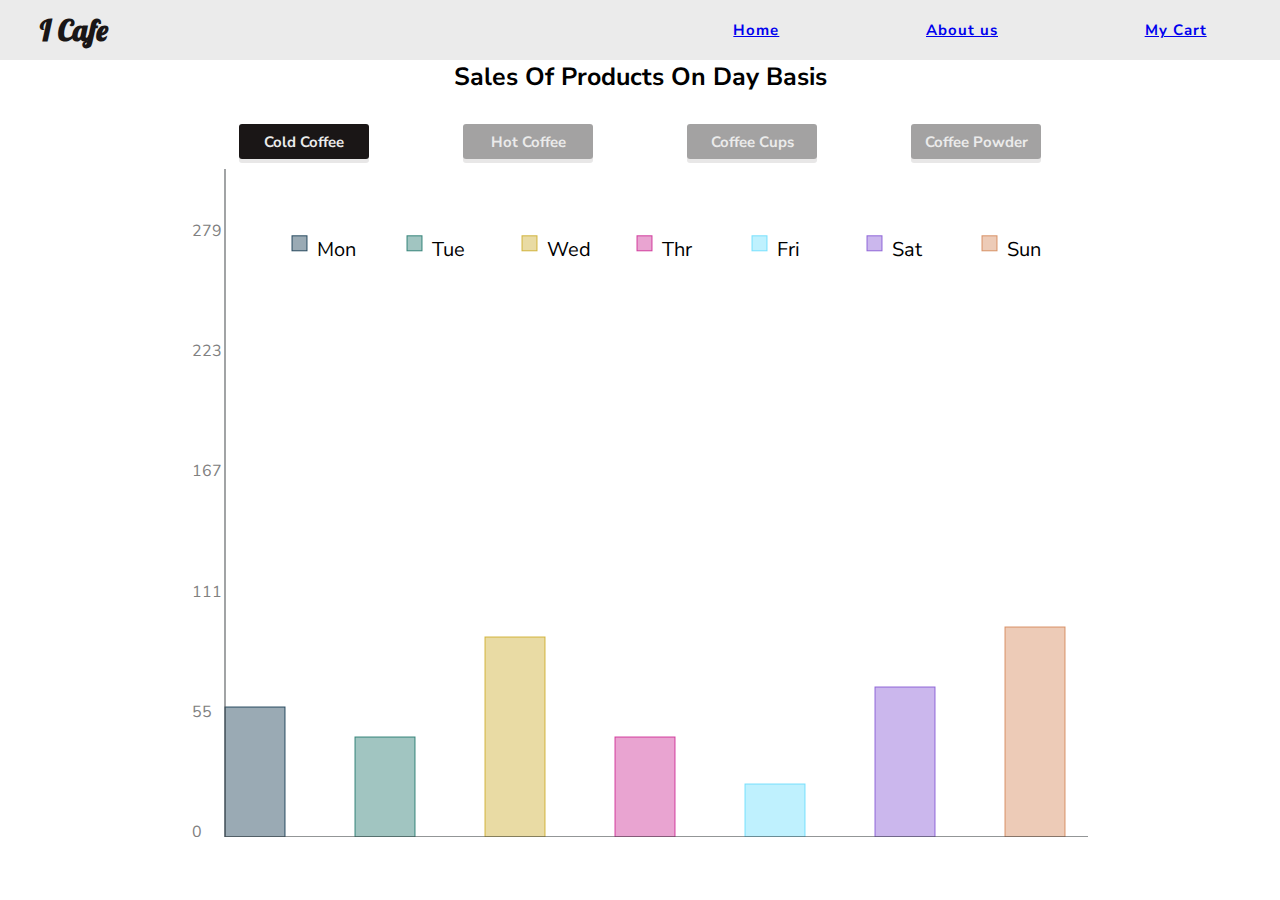
==== analytics.html @ 6d5a0bca "created the bar graph with animation" ====
<!DOCTYPE html>
<html lang="en">
  <head>
    <meta charset="UTF-8" />
    <meta name="viewport" content="width=device-width, initial-scale=1.0" />
    <link rel="stylesheet" href="./styles/global.css" />
    <link rel="stylesheet" href="./styles/header.css" />
    <link rel="stylesheet" href="./styles/analytics.css" />
    <title>Your Analytics</title>
  </head>
  <body>
    <header>
      <nav>
        <h3 id="company-name">I Cafe</h3>
        <ul class="nav-links-container">
          <li><a href="index.html">Home</a></li>
          <li><a href="index.html#about-us">About us</a></li>
          <li>
            <a href="./myCart.html">My Cart <span id="num-items"></span></a>
          </li>
        </ul>
      </nav>
    </header>

    <!-- BAR GRAPH -->
    <section id="graphContainer">
      <div class="chartContainer" id="barChart">
        <h3>Sales Of Products On Day Basis</h3>
        <div class="buttonsContainer">
          <button
            class="button inactive active"
            data-product-type="coldCoffee"
            data-graph-type="barChart"
            onclick="toggleActive(event);"
          >
            Cold Coffee
          </button>
          <button
            class="button inactive"
            data-product-type="hotCoffee"
            data-graph-type="barChart"
            onclick="toggleActive(event);"
          >
            Hot Coffee
          </button>
          <button
            class="button inactive"
            data-product-type="coffeeCups"
            data-graph-type="barChart"
            onclick="toggleActive(event);"
          >
            Coffee Cups
          </button>

          <button
            class="button inactive"
            data-product-type="coffeePowder"
            data-graph-type="barChart"
            onclick="toggleActive(event);"
          >
            Coffee Powder
          </button>
        </div>

        <svg id="barChartSVG"></svg>
      </div>
    </section>

    <script src="./js/analytics/graph.js"></script>
  </body>
</html>
---- styles/global.css ----
@import url("https://fonts.googleapis.com/css2?family=Nunito+Sans&display=swap");
* {
  padding: 0px;
  margin: 0px;
  box-sizing: border-box;
  font-family: "Nunito Sans", sans-serif;
}

.button {
  height: 35px;
  width: 130px;
  border: none;
  outline: none;
  border-radius: 3px;
  margin-top: 20px;
  background-color: rgb(26, 22, 22);
  color: #ebebeb;
  font-weight: bold;
  font-size: 15px;
  box-shadow: 0px 4px rgba(26, 22, 22, 0.1);
}

.main-heading {
  text-align: center;
  font-weight: bold;
  font-size: 27px;
  margin: 10px auto;
  margin-top: 40px;
  text-decoration: underline;
}

body {
  overflow-x: hidden;
}

#cart-img {
  position: fixed;
  top: 50%;
  right: 0;
  width: 80px;
  height: 80px;
}
---- styles/header.css ----
@import url("https://fonts.googleapis.com/css2?family=Lobster&display=swap");

nav {
  width: 100vw;
  height: 60px;
  position: fixed;
  display: flex;
  align-items: center;
  justify-content: space-around;
  background-color: #ebebeb;
}

nav > h3 {
  flex: 1;
  padding-left: 40px;
  font-family: "Lobster", cursive;
  font-size: 30px;
  color: rgb(26, 22, 22);
}

nav > ul {
  flex: 1;
  display: flex;
  align-items: center;
  justify-content: space-around;
  font-weight: bold;
  color: rgb(51, 43, 43);
  font-size: 15px;
  list-style-type: none;
  letter-spacing: 1px;
}
---- styles/analytics.css ----
#graphContainer {
  width: 70%;
  height: 100vh;
  margin: auto;
  padding-top: 60px;
  display: flex;
  flex-direction: column;
  align-items: center;
}

.chartContainer {
  margin-bottom: 5px;
  width: 100%;
  height: 100% !important;
}

.chartContainer h3 {
  text-align: center;
  font-size: 25px;
  margin-bottom: 10px;
}
.buttonsContainer {
  display: flex;
  justify-content: space-around;
}

.inactive {
  background-color: rgba(26, 22, 22, 0.4);
}
.inactive:hover {
  background-color: rgba(26, 22, 22, 0.7);
  cursor: pointer;
}
.active {
  background-color: rgb(26, 22, 22);
}

.myCanvas {
  background-color: rgba(237, 250, 248, 0.8);
}

svg {
  margin-top: 10px;

  width: 100%;
  height: 80%;
  margin-bottom: 5px;
}

.animateRect {
  animation-name: animateOpacity;
  animation-duration: 1s;
  animation-timing-function: ease-out;
  animation-fill-mode: forwards;
}

@keyframes animateOpacity {
  from {
    opacity: 0;
  }
  to {
    opacity: 1;
  }
}
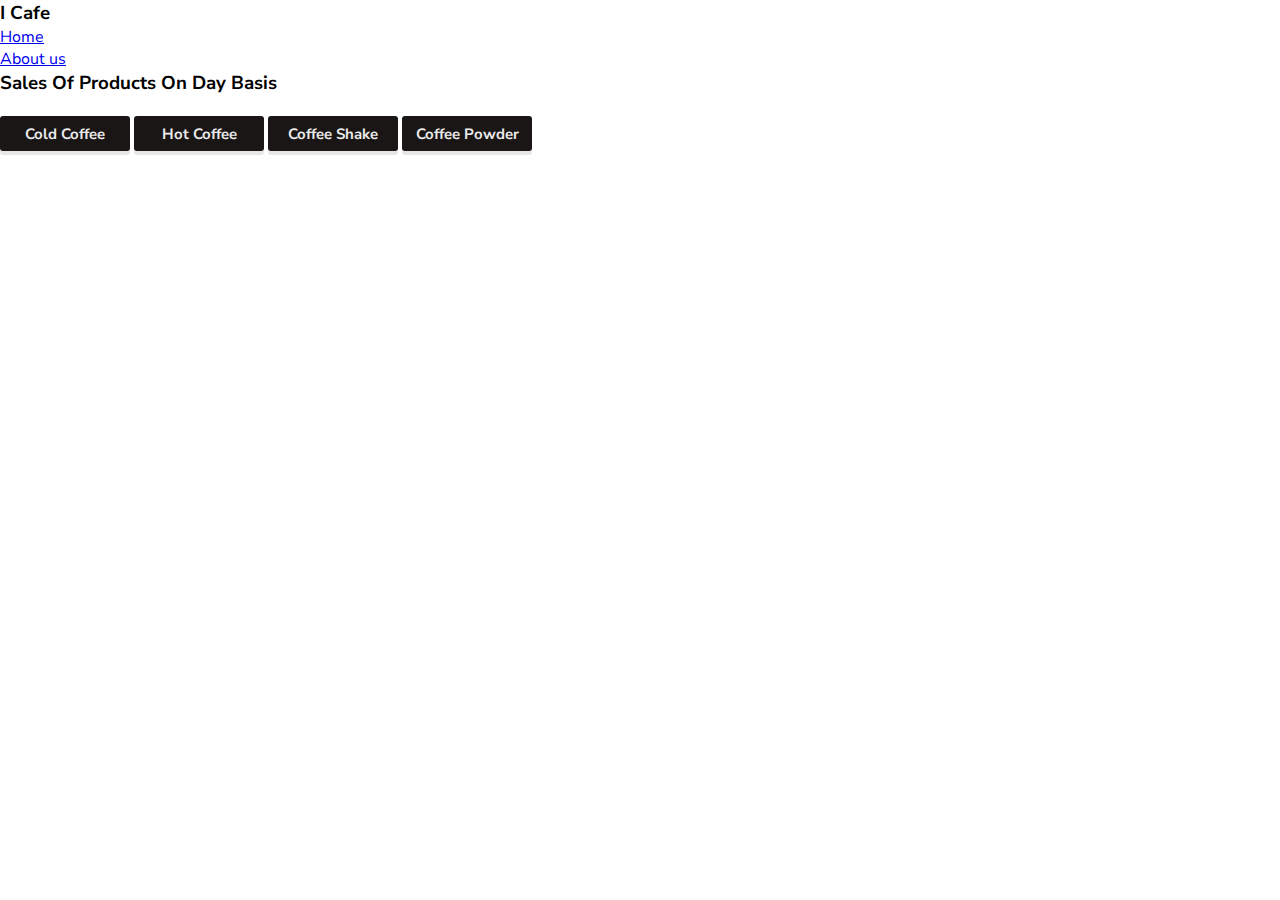
==== commit 07c59f4a: "created the graph data to be dynamic from the server" ====
--- a/analytics.html
+++ b/analytics.html
@@ -3,9 +3,14 @@
   <head>
     <meta charset="UTF-8" />
     <meta name="viewport" content="width=device-width, initial-scale=1.0" />
-    <link rel="stylesheet" href="./styles/global.css" />
-    <link rel="stylesheet" href="./styles/header.css" />
-    <link rel="stylesheet" href="./styles/analytics.css" />
+    <link rel="stylesheet" href="./css/global.css" />
+    <link rel="stylesheet" href="./css/header.css" />
+    <link rel="stylesheet" href="./css/analytics.css" />
+    <script
+      src="https://code.jquery.com/jquery-3.5.1.min.js"
+      integrity="sha256-9/aliU8dGd2tb6OSsuzixeV4y/faTqgFtohetphbbj0="
+      crossorigin="anonymous"
+    ></script>
     <title>Your Analytics</title>
   </head>
   <body>
@@ -15,9 +20,6 @@
         <ul class="nav-links-container">
           <li><a href="index.html">Home</a></li>
           <li><a href="index.html#about-us">About us</a></li>
-          <li>
-            <a href="./myCart.html">My Cart <span id="num-items"></span></a>
-          </li>
         </ul>
       </nav>
     </header>
@@ -29,34 +31,30 @@
         <div class="buttonsContainer">
           <button
             class="button inactive active"
-            data-product-type="coldCoffee"
+            data-product-type="cold_coffee"
             data-graph-type="barChart"
-            onclick="toggleActive(event);"
           >
             Cold Coffee
           </button>
           <button
             class="button inactive"
-            data-product-type="hotCoffee"
+            data-product-type="hot_coffee"
             data-graph-type="barChart"
-            onclick="toggleActive(event);"
           >
             Hot Coffee
           </button>
           <button
             class="button inactive"
-            data-product-type="coffeeCups"
+            data-product-type="coffee_shake"
             data-graph-type="barChart"
-            onclick="toggleActive(event);"
           >
-            Coffee Cups
+            Coffee Shake
           </button>
 
           <button
             class="button inactive"
-            data-product-type="coffeePowder"
+            data-product-type="coffee_powder"
             data-graph-type="barChart"
-            onclick="toggleActive(event);"
           >
             Coffee Powder
           </button>
@@ -65,7 +63,7 @@
         <svg id="barChartSVG"></svg>
       </div>
     </section>
-
-    <script src="./js/analytics/graph.js"></script>
+    <script src="./js/global.js"></script>
+    <script type="module" src="./js/analytics/graph.js"></script>
   </body>
 </html>
--- a/css/global.css
+++ b/css/global.css
@@ -0,0 +1,77 @@
+@import url("https://fonts.googleapis.com/css2?family=Nunito+Sans&display=swap");
+* {
+  padding: 0px;
+  margin: 0px;
+  box-sizing: border-box;
+  font-family: "Nunito Sans", sans-serif;
+}
+
+body {
+  overflow-x: hidden;
+}
+
+.button {
+  height: 35px;
+  width: 130px;
+  border: none;
+  outline: none;
+  border-radius: 3px;
+  margin-top: 20px;
+  background-color: rgb(26, 22, 22);
+  color: #ebebeb;
+  font-weight: bold;
+  font-size: 15px;
+  box-shadow: 0px 4px rgba(26, 22, 22, 0.1);
+}
+
+.main-heading {
+  text-align: center;
+  font-weight: bold;
+  font-size: 27px;
+  margin: 10px auto;
+  margin-top: 40px;
+  text-decoration: underline;
+}
+
+#cart-container {
+  position: fixed;
+  top: 50%;
+  right: 0;
+  width: 130px;
+  height: 130px;
+
+  display: flex;
+  flex-direction: column;
+  align-items: flex-end;
+}
+
+#cart-img {
+  width: 80px;
+  height: 80px;
+}
+
+.make-white {
+  color: white;
+  text-decoration: none;
+}
+
+.input-box {
+  border: none;
+  outline: none;
+  border-bottom: 2px solid rgba(26, 22, 22, 0.8);
+  color: rgb(26, 22, 22, 0.9);
+
+  width: 100%;
+  height: 50px;
+  margin-bottom: 50px;
+  font-weight: bold;
+  font-size: 20px;
+}
+
+.form-container {
+  display: flex;
+  margin: 40px 0% 30px 40%;
+  flex-direction: column;
+  width: 400px;
+  align-items: center;
+}
